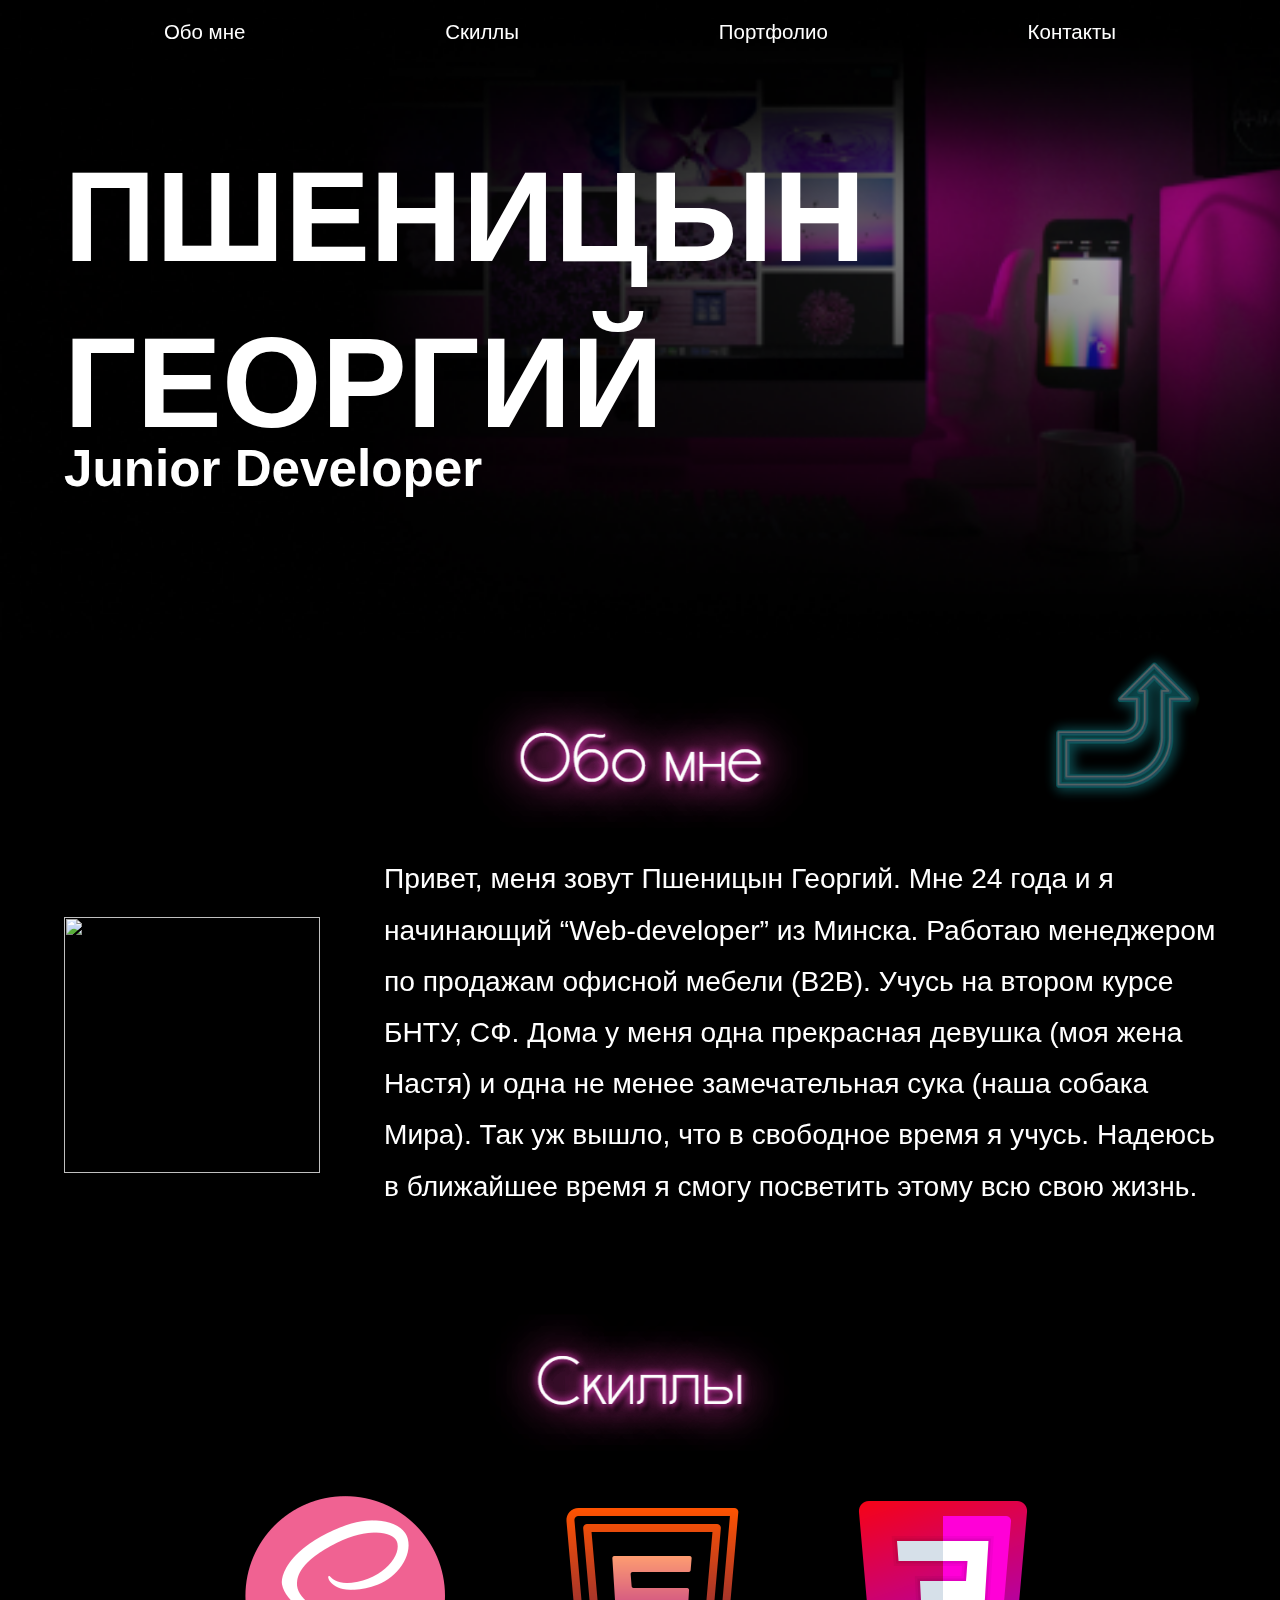
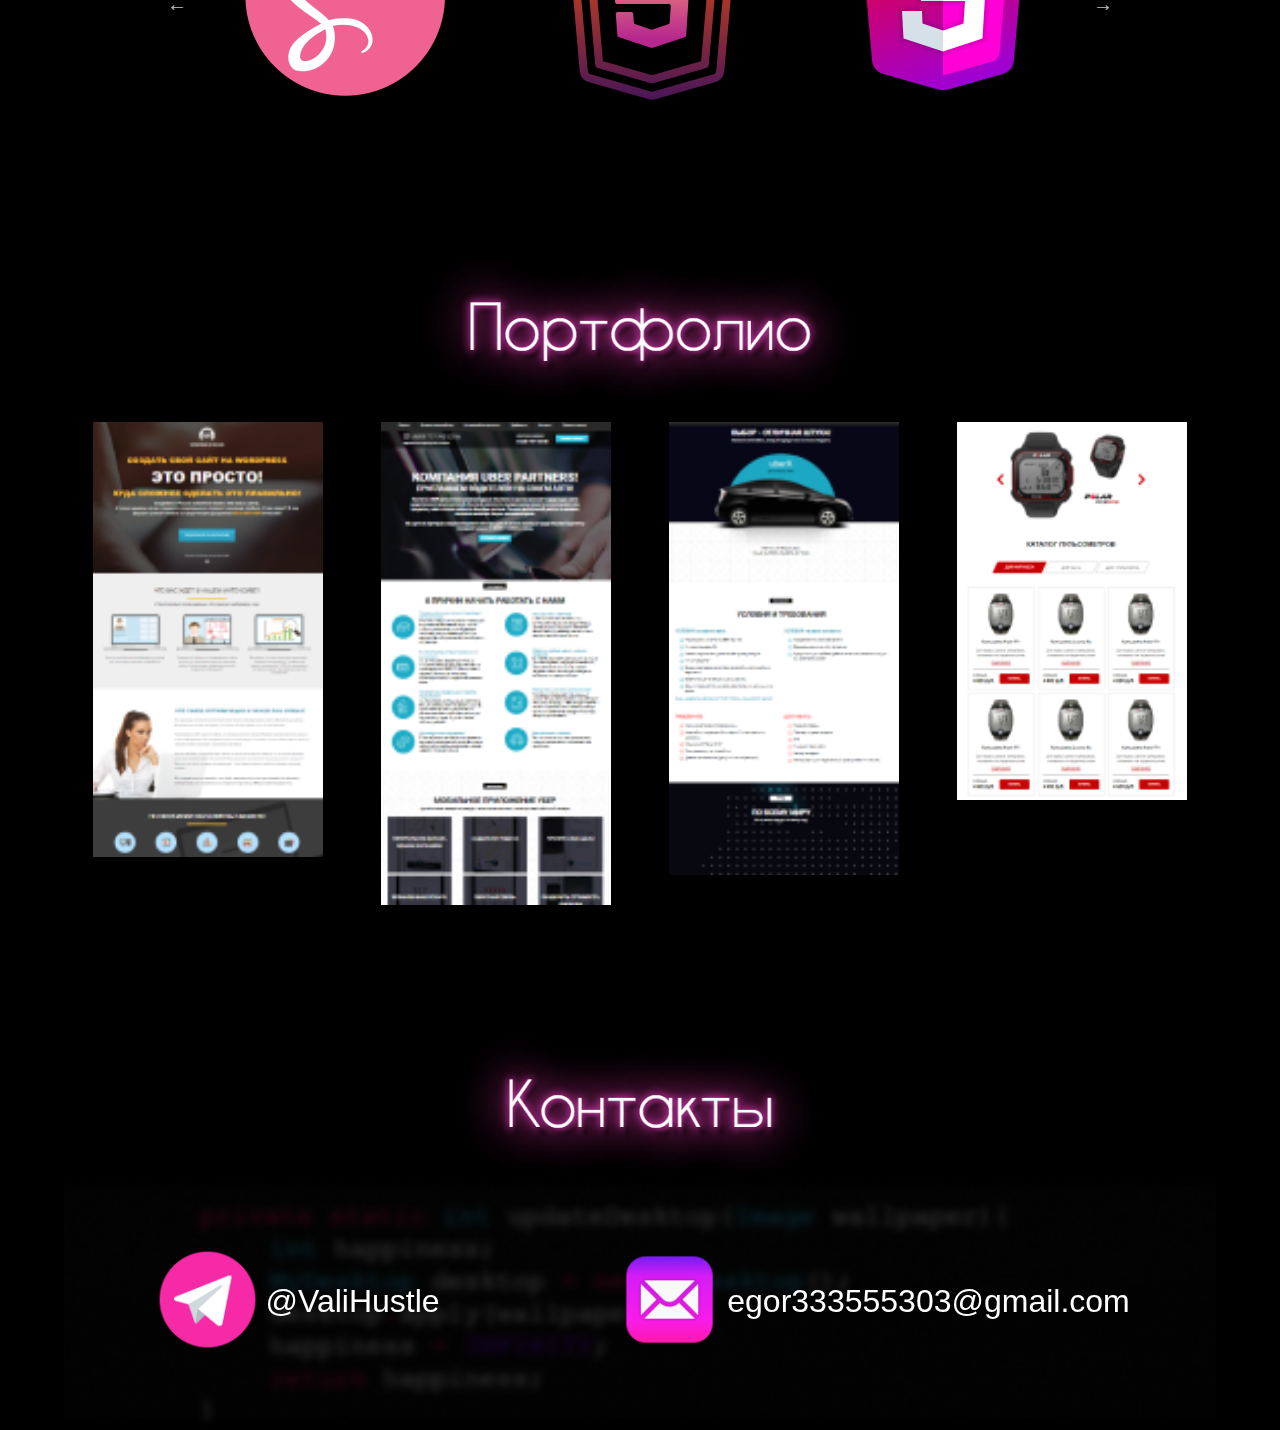
==== pr4/index.html @ 5b52b159 "Add files via upload" ====
<!DOCTYPE html>
<html lang="en">
<head>
    <meta charset="UTF-8">
    <meta http-equiv="X-UA-Compatible" content="IE=edge">
    <meta name="viewport" content="width=device-width, initial-scale=1.0">
    <title>technical_task</title>
    <link rel="stylesheet" href="src/css/style.css">
    <link rel="stylesheet" type="text/css" href="src/css/slick.css"/>
    <link rel="stylesheet" type="text/css" href="src/css/slick-theme.css"/>
</head>
<body>
    <div class="container">
        <a href="#up"><img src="src/img/icon/up.png" alt="up" class="up" title="Наверх"></a>
    </div>
    <header class="start">
        <div class="container">
            <nav class="start__navigat" id="up">
                <ul class="start__menu">
                    <li class="start__list"><a href="#about">Обо мне</a></li>
                    <li class="start__list"><a href="#skills">Скиллы</a></li>
                    <li class="start__list"><a href="#portf">Портфолио</a></li>
                    <li class="start__list"><a href="#cont">Контакты</a></li>
                </ul>
                <div class="burger">
                    <input id="menu__toggle" type="checkbox" />
                    <label class="menu__btn" for="menu__toggle">
                    <span></span>
                    </label>
                    <ul class="menu__box">
                        <li><a class="menu__list" href="#abut">Обо мне</a></li>
                        <li><a class="menu__list" href="#skills">Скиллы</a></li>
                        <li><a class="menu__list" href="#portf">Порфолио</a></li>
                        <li><a class="menu__list" href="#cont">Контакты</a></li>
                    </ul>
                  </div>
            </nav>
            <h1 class="name">пшеницын<br>георгий</h1>
            <h2 class="subname">Junior Developer</h2>
        </div>
    </header>
    <section class="about">
        <div class="container">
            <img src="src/img/Aboutme.gif" alt="about" class="img_about" id="about">
            <div class="about_wrapper">
                <img src="src/img/image/me.png" class="me_img">
                <div class="aboute_txt">Привет, меня зовут Пшеницын Георгий. Мне 24 года 
                    и я начинающий “Web-developer” из Минска.  Работаю менеджером 
                    по продажам офисной мебели (В2В). Учусь на втором курсе БНТУ, СФ. Дома у меня одна прекрасная 
                    девушка (моя жена Настя) и одна не менее замечательная сука 
                    (наша собака Мира). Так уж вышло, что в свободное время я учусь. 
                    Надеюсь в ближайшее время я смогу посветить этому всю свою жизнь.
                </div>
            </div>
        </div>
    </section>
    <section class="carousel">
        <div class="container">
            <img src="src/img/Skills.gif" alt="skills" class="img_skills" id="skills">
            <div class="carousel__inner">
                <div><img src="src/img/icon/html5.png" alt="html" class="img_slide"></div>
                <div><img src="src/img/icon/css3.png" alt="css" class="img_slide"></div>
                <div><img src="src/img/icon/Bootstrap.png" alt="bts" class="img_slide"></div>
                <div><img src="src/img/icon/github.png" alt="gh" class="img_slide"></div>
                <div><img src="src/img/icon/gulp.png" alt="glp" class="img_slide"></div>
                <div><img src="src/img/icon/sass.png" alt="sass" class="img_slide"></div>
            </div>
        </div>
    </section>
    <section class="portf">
        <div class="container">
            <img src="src/img/Jobs.gif" alt="jobs" class="jobs_sect" id="portf">
            <div class="jobs">
                <a href="https://valihustle.github.io/pr1/"><img src="src/img/image/jobs_1.png" alt="1" class="job_img"></a>
                <a href="https://valihustle.github.io/pr2/"><img src="src/img/image/jobs_2.png" alt="2" class="job_img"></a>
                <a href="https://valihustle.github.io/pr2/"><img src="src/img/image/jobs_3.png" alt="3" class="job_img"></a>
                <a href="https://valihustle.github.io/pr3/"><img src="src/img/image/jobs_4.png" title="В разработке" alt="4" class="job_img"></a>
            </div>
        </div>
    </section>
    <footer class="contact">
        <div class="container">
            <img src="src/img/contacts.gif" alt="contact" class="contact_img" id="cont">
            <div class="wrapper">
                <div class="telegram">
                    <a href="https://t.me/ValiHustle" class="link"><img src="src/img/icon/cont_telegram.png" alt="teleg" class="teleg_img"></a>
                    <div class="telet_txt"><a href="https://t.me/ValiHustle" class="link">@ValiHustle</a></div>
                </div>
                <div class="mail">
                    <a href="mailto:egor333555303@gmail.com" class="link"><img src="src/img/icon/cont_mail.png" alt="mail" class="mail_img"></a>
                    <div class="mail_txt"><a href="mailto:egor333555303@gmail.com" class="link">egor333555303@gmail.com</a></div>
                </div>
            </div>
        </div>
    </footer>
<script type="text/javascript" src="//code.jquery.com/jquery-1.11.0.min.js"></script>
<script type="text/javascript" src="//code.jquery.com/jquery-migrate-1.2.1.min.js"></script>
<script type="text/javascript" src="src/js/slick.min.js"></script>
<script src="src/js/script.js"></script>
</body>
</html>
---- pr4/src/css/style.css ----
* {
    box-sizing: border-box;
    margin: 0;
    padding: 0;
    font-family:'Trebuchet MS', 'Lucida Sans Unicode', 'Lucida Grande', 'Lucida Sans', Arial, sans-serif;
}

.up {
    width: 15%;
    position: fixed;
    z-index: 1;
    top: 70%;
    left: 80%;
    opacity: 0.4;
}

:root {
   --main-color-txt: #FFFFFF;
}

body {
    z-index: -1;
    background-color: black;
}

.container {
    width: 90%;
    margin: 0 auto;
}

.start {
    padding: 20px 0 80px 0;
    min-height: 50vw;
    background: url(../img/bg/header.jpg) center center/cover no-repeat;
}

.start__menu {
    font-weight: 400;
    font-size: 1.6vw;
    color: var(--main-color-txt);
    list-style-type: none;
    display: flex;
    justify-content: space-around;
}

.burger {
    display: none;
}

li {
    cursor: pointer;
}

.name {
    color: var(--main-color-txt);
    font-size: 10vw;
    line-height: 130%;
    margin-top: 7vw;
    text-transform: uppercase;
}

.subname {
    color: var(--main-color-txt);
    font-size: 4vw;
    line-height: 10%;
}

.about {
    margin-top: 4vw;
    padding-bottom: 3vw;
}

.about_wrapper {
    display: flex;
}

.me_img {
    width: 20vw;
    height: 20vw;
    margin-right: 5vw;
    margin-top: 5vw;
}

.img_about {
    display: block;
    margin: 0 auto;
    margin-bottom: 2vw;
    max-width: 40vw;
}

.aboute_txt {
    color: var(--main-color-txt);
    font-weight: 400;
    font-size: 2.2vw;
    line-height: 4vw;
    width: 80vw;
    margin: 0 auto;
    margin-bottom: 5vw;
}

.carousel {
    margin-bottom: 10vw;
}

.img_skills {
    display: block;
    margin: 0 auto;
    margin-bottom: 2vw;
    max-width: 40vw;
}

.carousel__inner {
    width: 70vw;
    margin: 0 auto;
    z-index: -1;
}

.img_slide {
    max-width: 20vw;
    margin-left: 2.6vw;
}

.portf {
    margin-bottom: 10vw;
}

.block {
    display: flex;
    flex-direction: column;
    width: 15%;
    justify-content: center;
}

.jobs {
    display: flex;
    justify-content: space-around;
}

.jobs_sect {
    display: block;
    margin: 0 auto;
    margin-bottom: 2vw;
    max-width: 40vw;
}

a {
    width: 20%;
    text-decoration: none;
    color: var(--main-color-txt);
}

.link {
    width: 100%;
}

.job_img {
    width: 100%;
}

.block_img {
    width: 100%;
    padding: 15px 0;
}

.job_img:hover {
    box-shadow: 1vw 1vw 3vw rgb(167, 0, 153);
}

.contact_img {
    display: block;
    margin: 0 auto;
    max-width: 40vw;
}

.wrapper {
    background: url(../img/bg/footer.jpg) center center/cover no-repeat;
    display: flex;
    justify-content: space-around;
    min-height: 20vw;
}

.mail, .telegram {
    display: flex;
    align-items: center;
    justify-content: center;
}

.mail_img, .teleg_img {
    width: 9vw;
}

.mail_txt, .telet_txt {
    color: var(--main-color-txt);
    font-size: 2.5vw;
}

@media (max-width: 767px) {
    .img_slide {
        margin-left: 2.6vw;
    }
    
    .carousel__inner {
        width: 53vw;
    }

    .up {
        top: 80%;
    }
}

@media (max-width: 475px) {
    .carousel__inner {
        width: 25vw;
    }

    .up {
        top: 85%;
    }

    .jobs {
        flex-wrap: wrap;
    }
    
    a {
        width: 40%;
        margin-bottom: 5vw;
    }

    .start__menu {
        display: none;
    }

    .burger {
        display: block;
    }

    #menu__toggle {
        opacity: 0;
      }
      
    #menu__toggle:checked ~ .menu__btn > span {
        transform: rotate(45deg);
    }

    #menu__toggle:checked ~ .menu__btn > span::before {
        top: 0;
        transform: rotate(0);
    }

    #menu__toggle:checked ~ .menu__btn > span::after {
        top: 0;
        transform: rotate(90deg);
    }

    #menu__toggle:checked ~ .menu__box {
        visibility: visible;
        left: 0;
    }
      
    .menu__btn {
        display: flex;
        align-items: center;
        position: fixed;
        top: 20px;
        left: 20px;
        width: 26px;
        height: 26px;
        cursor: pointer;
        z-index: 1;
    }
      
    .menu__btn > span,
    .menu__btn > span::before,
    .menu__btn > span::after {
        display: block;
        position: absolute;  
        width: 100%;
        height: 2px;
        background-color: white;
        transition-duration: .25s;
    }

    .menu__btn > span::before {
        content: '';
        top: -8px;
    }

    .menu__btn > span::after {
        content: '';
        top: 8px;
    }
      
    .menu__box {
        display: block;
        position: fixed;
        visibility: hidden;
        top: 0;
        left: -100%;  
        width: 60%;
        height: 100%;
        margin: 0;
        padding: 25vw 0;
        list-style: none;
        background-color: black;
        box-shadow: 1px 0px 6px rgba(0, 0, 0, .2);
        transition-duration: .25s;
        opacity: 0.9;
    }
      
    .menu__list {
        display: block;
        width: 100%;
        padding: 3vw 6vw;
        color: white;
        font-size: 4vw;
        font-weight: 600;
        text-decoration: none;
        transition-duration: .25s;
    }

    .menu__list:hover {
        background-color: black;
    }
}
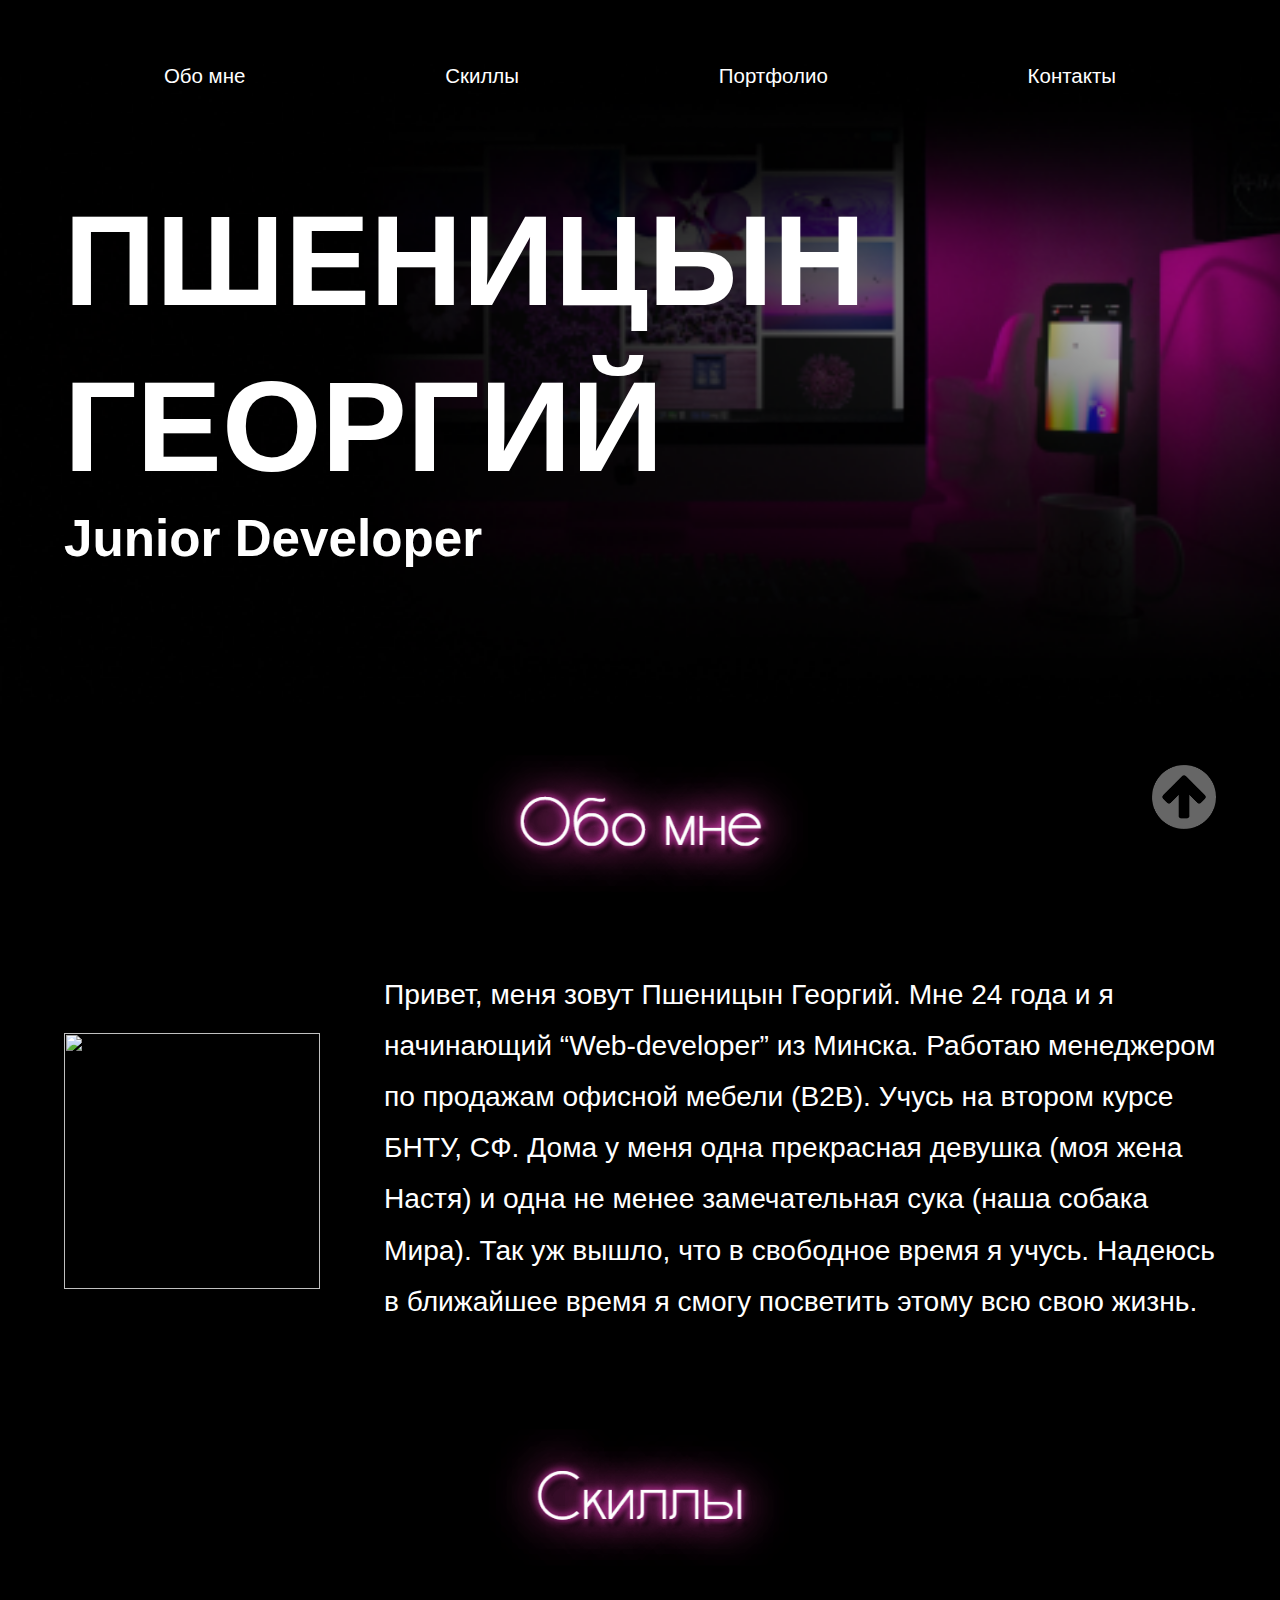
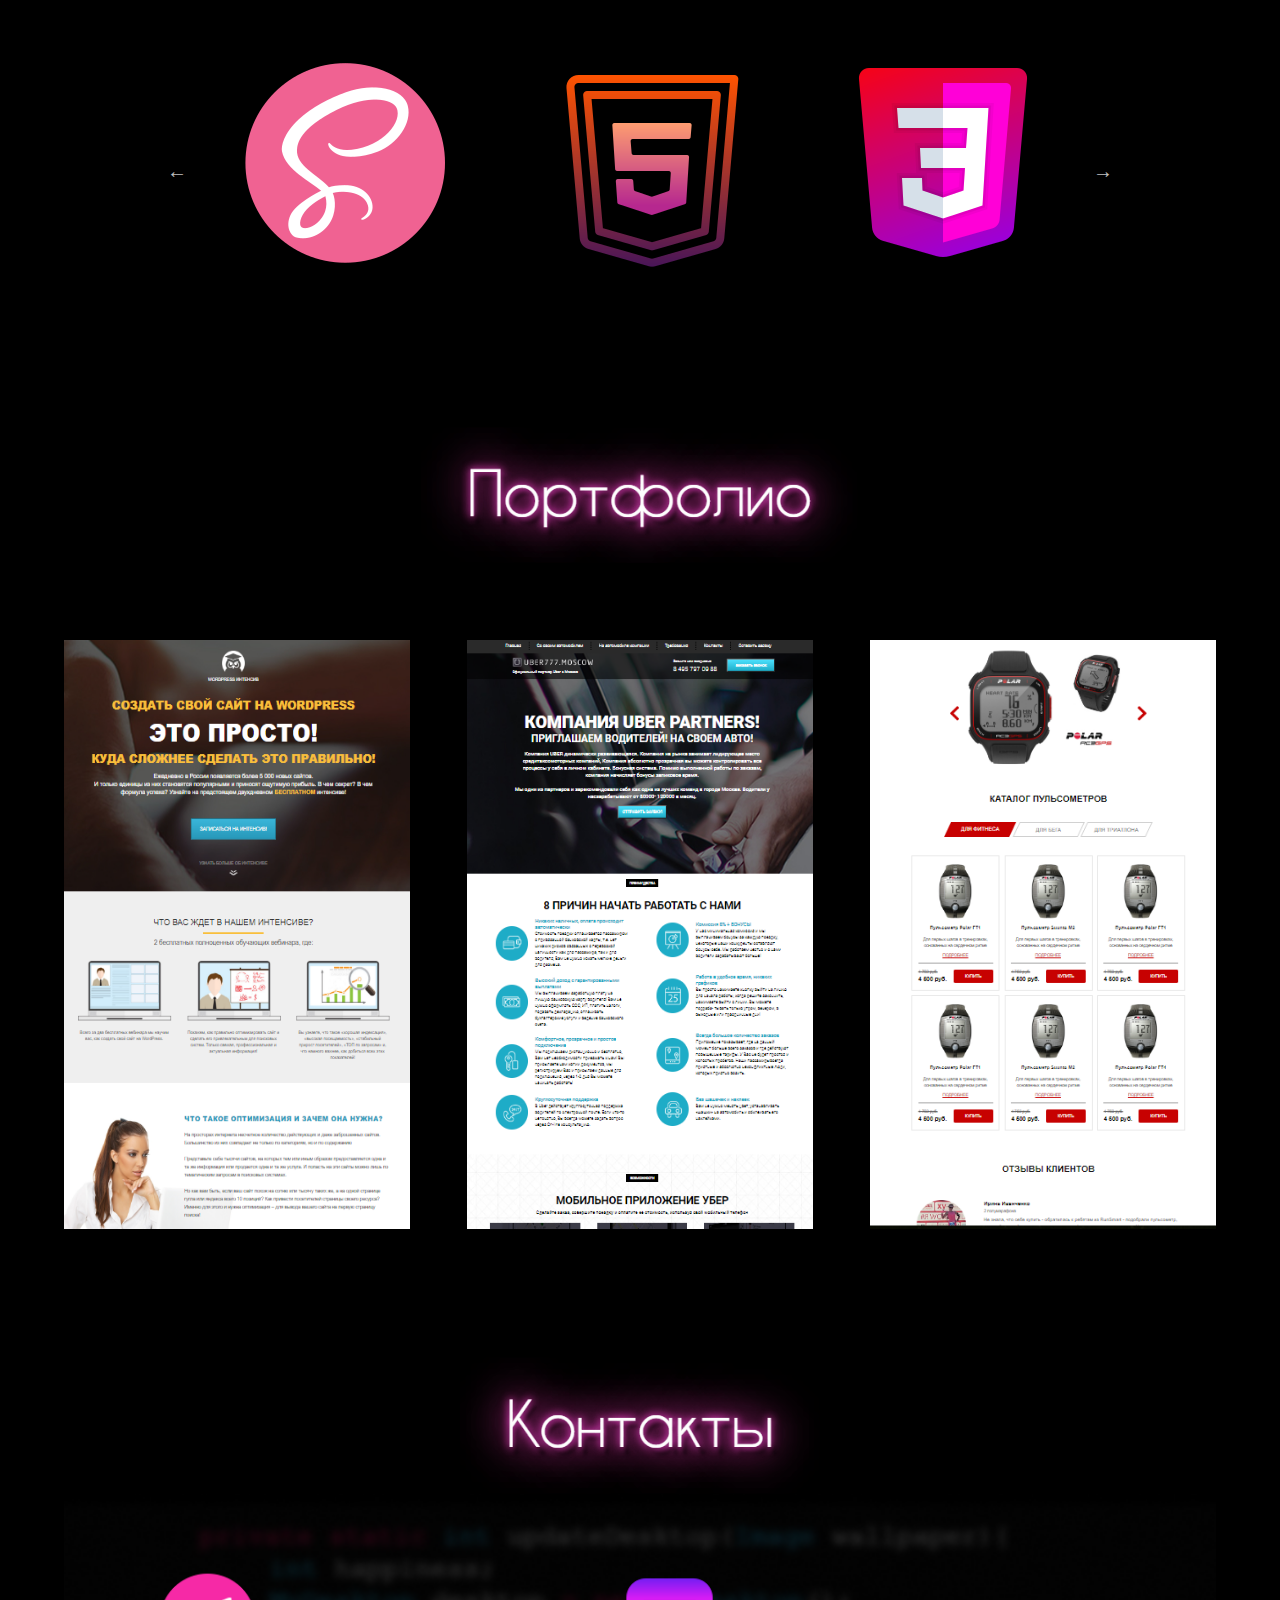
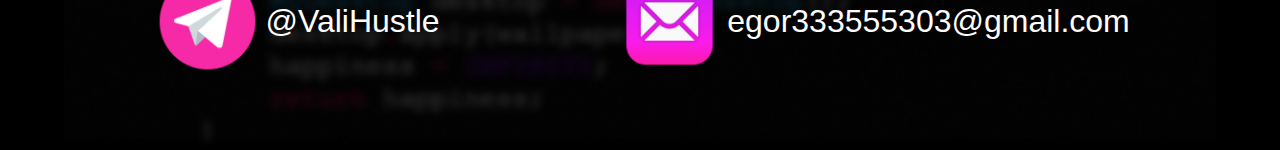
==== commit 9261a92a: "Add files via upload" ====
--- a/pr4/index.html
+++ b/pr4/index.html
@@ -4,10 +4,11 @@
     <meta charset="UTF-8">
     <meta http-equiv="X-UA-Compatible" content="IE=edge">
     <meta name="viewport" content="width=device-width, initial-scale=1.0">
-    <title>technical_task</title>
+    <title>Georgy Pshanitsyn</title>
     <link rel="stylesheet" href="src/css/style.css">
     <link rel="stylesheet" type="text/css" href="src/css/slick.css"/>
     <link rel="stylesheet" type="text/css" href="src/css/slick-theme.css"/>
+    <link rel="icon" type="image/png" href="src/img/icon/fav.png"/>
 </head>
 <body>
     <div class="container">
@@ -15,7 +16,7 @@
     </div>
     <header class="start">
         <div class="container">
-            <nav class="start__navigat" id="up">
+            <nav class="nav" id="up">
                 <ul class="start__menu">
                     <li class="start__list"><a href="#about">Обо мне</a></li>
                     <li class="start__list"><a href="#skills">Скиллы</a></li>
@@ -71,10 +72,9 @@
         <div class="container">
             <img src="src/img/Jobs.gif" alt="jobs" class="jobs_sect" id="portf">
             <div class="jobs">
-                <a href="https://valihustle.github.io/pr1/"><img src="src/img/image/jobs_1.png" alt="1" class="job_img"></a>
-                <a href="https://valihustle.github.io/pr2/"><img src="src/img/image/jobs_2.png" alt="2" class="job_img"></a>
-                <a href="https://valihustle.github.io/pr2/"><img src="src/img/image/jobs_3.png" alt="3" class="job_img"></a>
-                <a href="https://valihustle.github.io/pr3/"><img src="src/img/image/jobs_4.png" title="В разработке" alt="4" class="job_img"></a>
+                <a href="https://valihustle.github.io/pr1/" class="jbcl"><img src="src/img/image/jobs_1.png" alt="1" class="job_img"></a>
+                <a href="https://valihustle.github.io/pr2/" class="jbcl"><img src="src/img/image/jobs_2.png" alt="2" class="job_img"></a>
+                <a href="https://valihustle.github.io/pr3/" class="jbcl"><img src="src/img/image/jobs_4.png" title="В разработке" alt="4" class="job_img"></a>
             </div>
         </div>
     </section>
--- a/pr4/src/css/style.css
+++ b/pr4/src/css/style.css
@@ -6,11 +6,11 @@
 }
 
 .up {
-    width: 15%;
+    width: 5%;
     position: fixed;
     z-index: 1;
-    top: 70%;
-    left: 80%;
+    top: 85%;
+    left: 90%;
     opacity: 0.4;
 }
 
@@ -28,8 +28,11 @@
     margin: 0 auto;
 }
 
+.nav {
+    margin-top: 5vw;
+}
+
 .start {
-    padding: 20px 0 80px 0;
     min-height: 50vw;
     background: url(../img/bg/header.jpg) center center/cover no-repeat;
 }
@@ -57,6 +60,7 @@
     line-height: 130%;
     margin-top: 7vw;
     text-transform: uppercase;
+    margin-bottom: 2vw;
 }
 
 .subname {
@@ -84,7 +88,7 @@
 .img_about {
     display: block;
     margin: 0 auto;
-    margin-bottom: 2vw;
+    margin-bottom: 6vw;
     max-width: 40vw;
 }
 
@@ -105,14 +109,14 @@
 .img_skills {
     display: block;
     margin: 0 auto;
-    margin-bottom: 2vw;
+    margin-bottom: 6vw;
     max-width: 40vw;
 }
 
 .carousel__inner {
     width: 70vw;
     margin: 0 auto;
-    z-index: -1;
+    z-index: 0;
 }
 
 .img_slide {
@@ -120,10 +124,6 @@
     margin-left: 2.6vw;
 }
 
-.portf {
-    margin-bottom: 10vw;
-}
-
 .block {
     display: flex;
     flex-direction: column;
@@ -133,20 +133,22 @@
 
 .jobs {
     display: flex;
-    justify-content: space-around;
+    justify-content: space-between;
+    margin-bottom: 10vw;
 }
 
 .jobs_sect {
     display: block;
     margin: 0 auto;
-    margin-bottom: 2vw;
+    margin-bottom: 6vw;
     max-width: 40vw;
 }
 
 a {
-    width: 20%;
     text-decoration: none;
     color: var(--main-color-txt);
+    display: flex;
+    justify-content: center;
 }
 
 .link {
@@ -154,7 +156,8 @@
 }
 
 .job_img {
-    width: 100%;
+    width: 27vw;
+    height: 100%;
 }
 
 .block_img {
@@ -204,7 +207,8 @@
     }
 
     .up {
-        top: 80%;
+        width: 10%;
+        left: 85%;
     }
 }
 
@@ -213,17 +217,32 @@
         width: 25vw;
     }
 
-    .up {
-        top: 85%;
-    }
-
     .jobs {
         flex-wrap: wrap;
+        justify-content: center;
+    }
+    
+    .job_img {
+        width: 50vw;
+    }
+
+    .jbcl {
+        margin: 5vw;
+    }
+
+    .up {
+        width: 12%;
+        top: 85%;
+        left: 80%;
     }
     
     a {
         width: 40%;
         margin-bottom: 5vw;
+    }
+
+    .link {
+        margin-bottom: 0;
     }
 
     .start__menu {
@@ -266,7 +285,7 @@
         width: 26px;
         height: 26px;
         cursor: pointer;
-        z-index: 1;
+        z-index: 2;
     }
       
     .menu__btn > span,
@@ -305,6 +324,7 @@
         box-shadow: 1px 0px 6px rgba(0, 0, 0, .2);
         transition-duration: .25s;
         opacity: 0.9;
+        z-index: 1;
     }
       
     .menu__list {
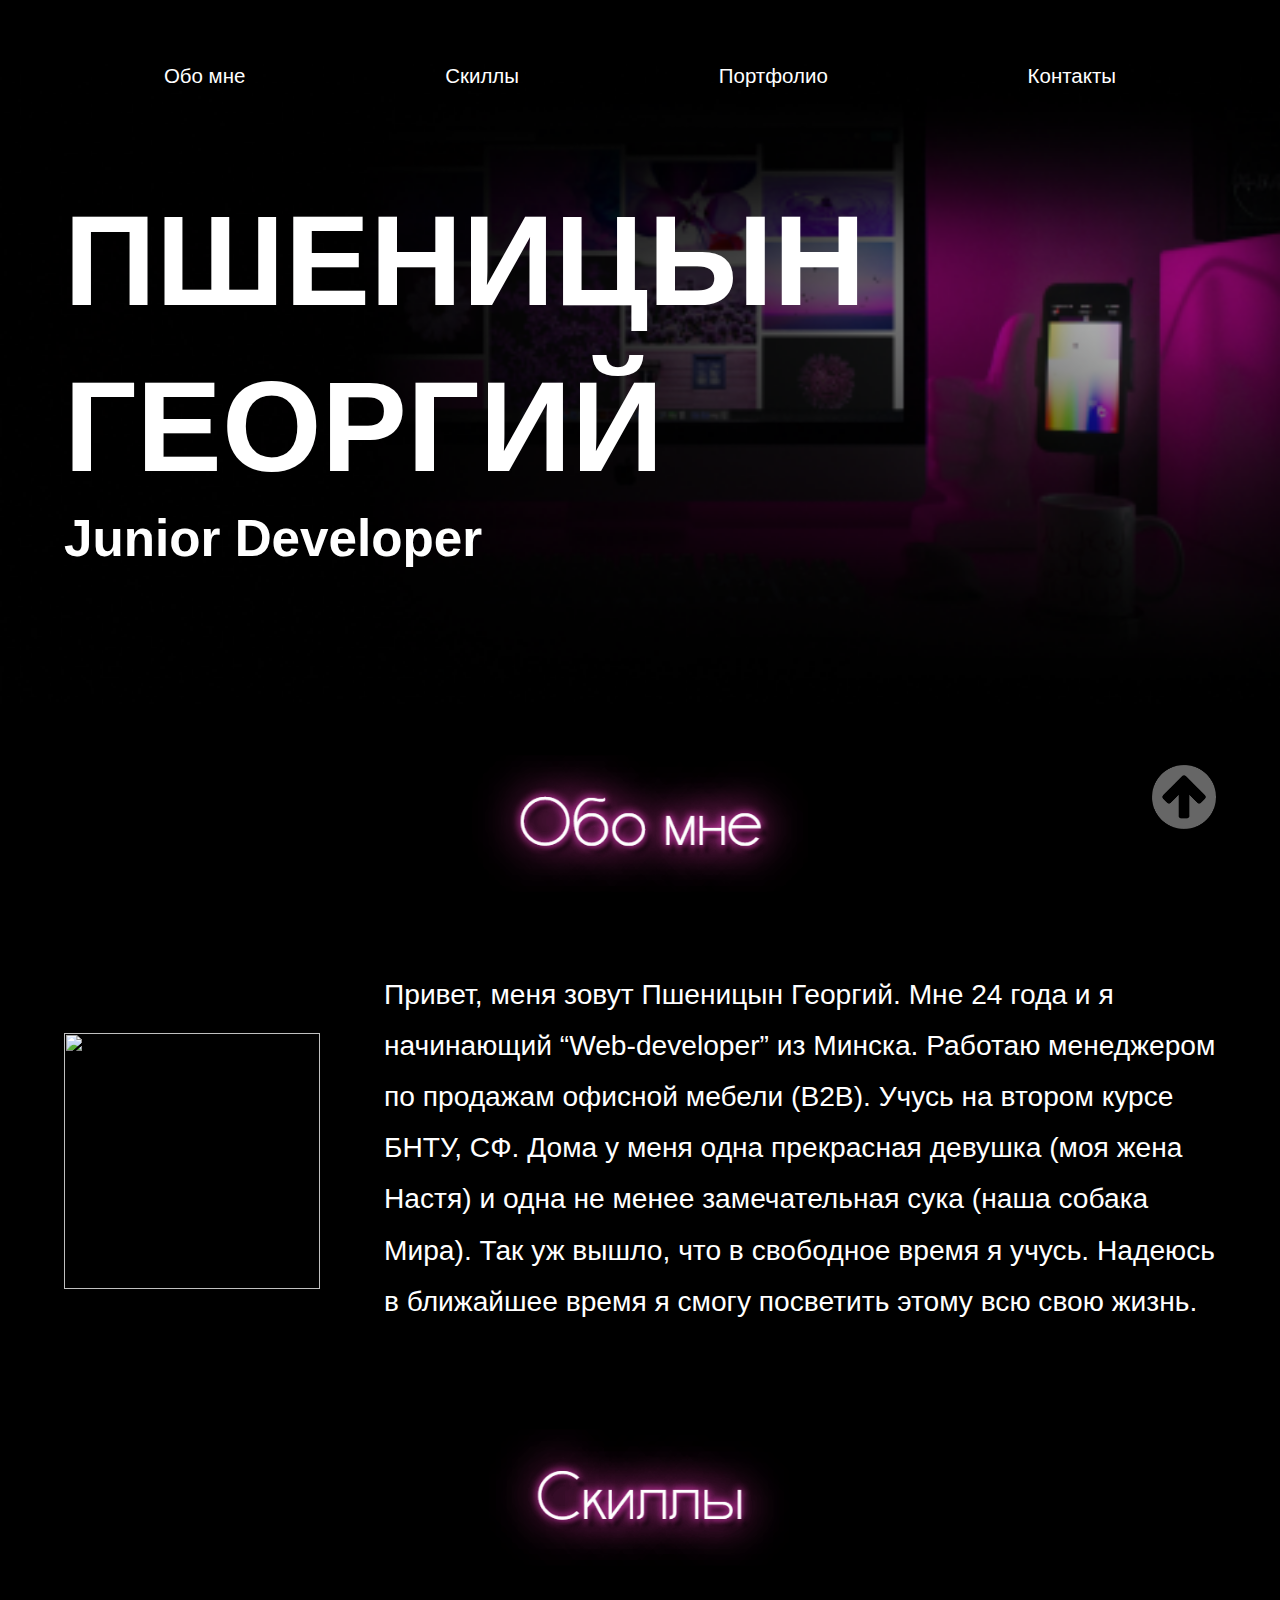
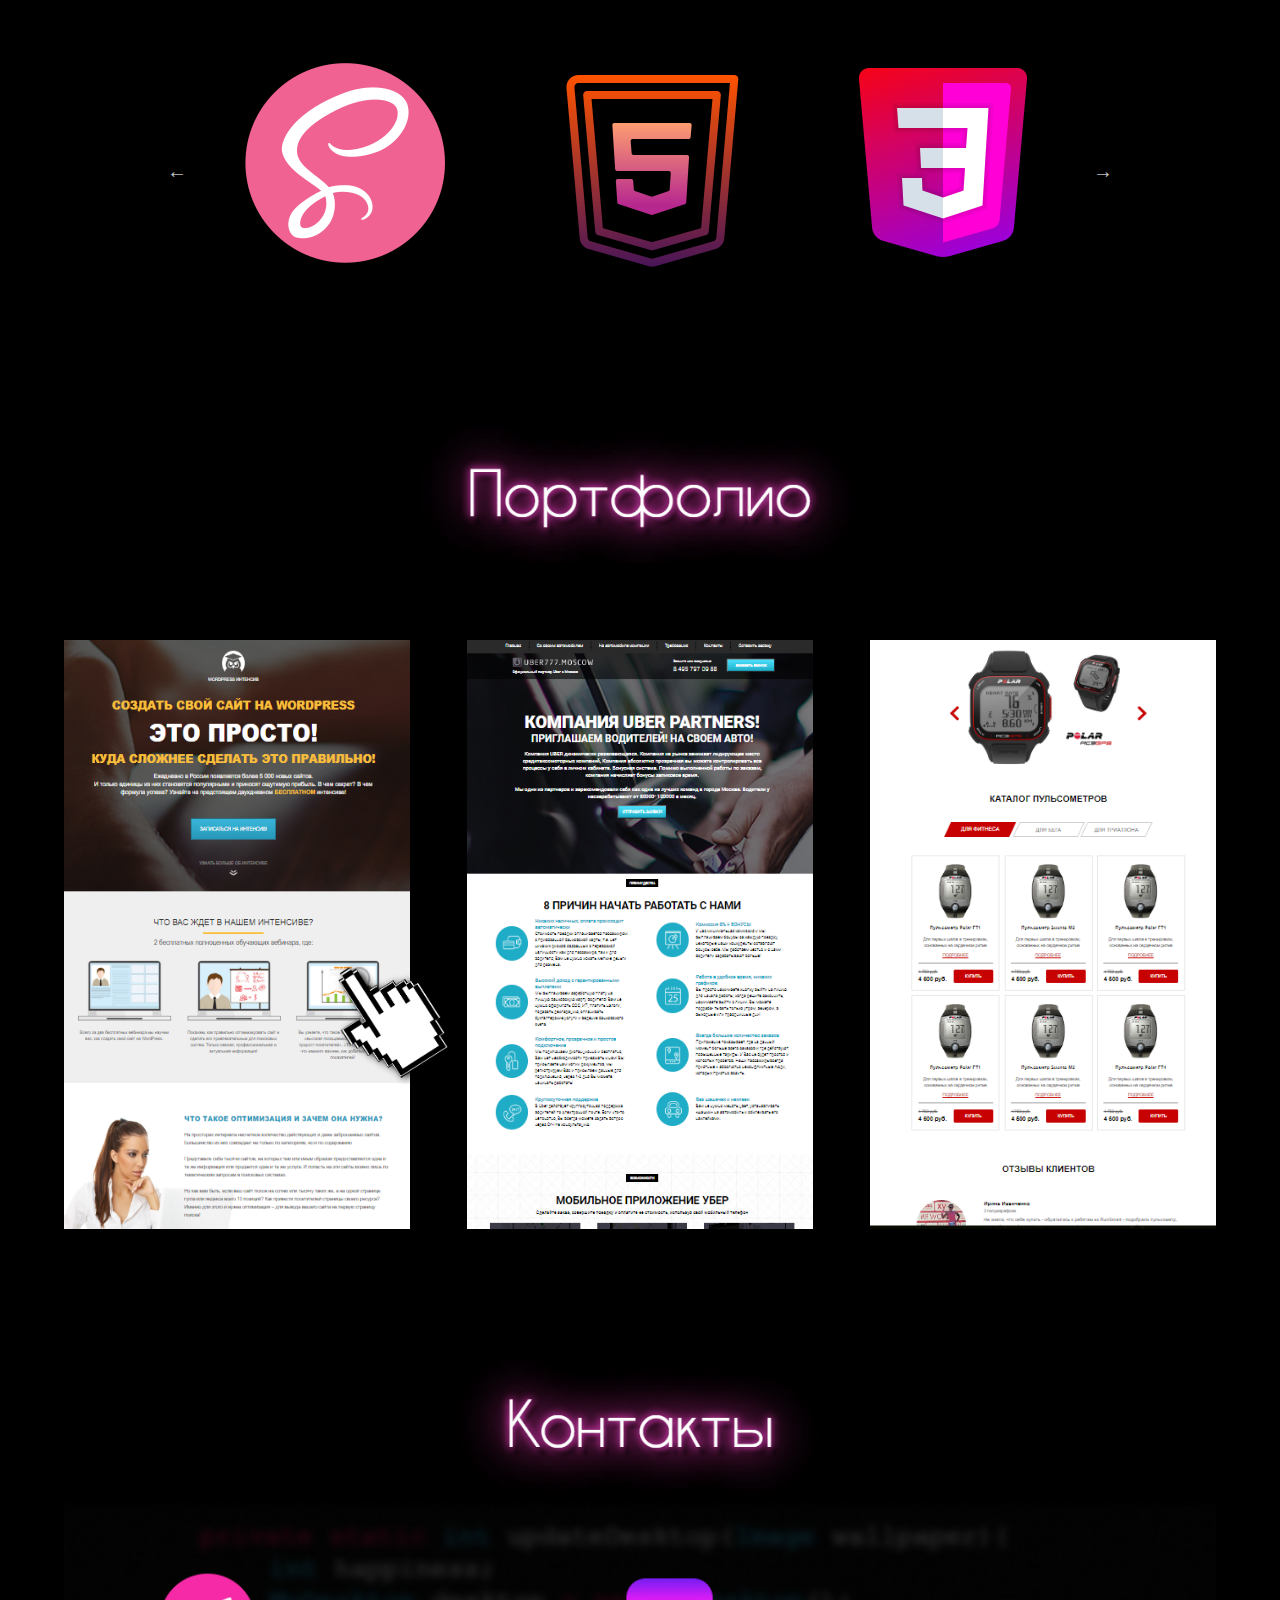
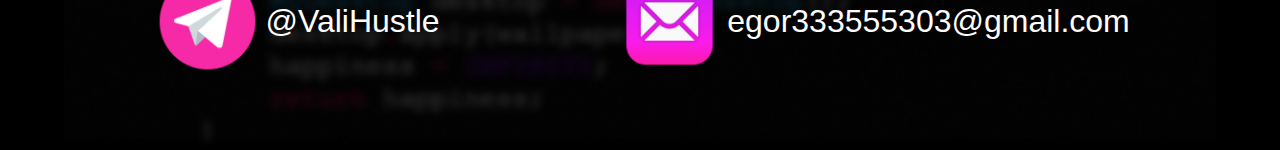
==== commit 52d0c41c: "Add files via upload" ====
--- a/pr4/index.html
+++ b/pr4/index.html
@@ -72,9 +72,9 @@
         <div class="container">
             <img src="src/img/Jobs.gif" alt="jobs" class="jobs_sect" id="portf">
             <div class="jobs">
-                <a href="https://valihustle.github.io/pr1/" class="jbcl"><img src="src/img/image/jobs_1.png" alt="1" class="job_img"></a>
-                <a href="https://valihustle.github.io/pr2/" class="jbcl"><img src="src/img/image/jobs_2.png" alt="2" class="job_img"></a>
-                <a href="https://valihustle.github.io/pr3/" class="jbcl"><img src="src/img/image/jobs_4.png" title="В разработке" alt="4" class="job_img"></a>
+                <a href="https://valihustle.github.io/pr1/" class="jbcl, jbcl1"><img src="src/img/image/jobs_1.png" alt="1" class="job_img"><img src="src/img/icon/coursore.png" alt="coursore" class="coursore"></a>
+                <a href="https://valihustle.github.io/pr2/" class="jbcl, jbcl2"><img src="src/img/image/jobs_2.png" alt="2" class="job_img"></a>
+                <a href="https://valihustle.github.io/pr3/" class="jbcl, jbcl3"><img src="src/img/image/jobs_4.png" alt="4" class="job_img"></a>
             </div>
         </div>
     </section>
--- a/pr4/src/css/style.css
+++ b/pr4/src/css/style.css
@@ -155,9 +155,19 @@
     width: 100%;
 }
 
+.coursore {
+    position: absolute;
+    width: 10vw;
+    height: 10vw;
+    z-index: 2;
+    left: 26vw;
+    top: 200vw;
+}
+
 .job_img {
     width: 27vw;
-    height: 100%;
+    height: 100%;  
+    z-index: 0;  
 }
 
 .block_img {
@@ -213,6 +223,23 @@
 }
 
 @media (max-width: 475px) {
+    .coursore {
+        position: absolute;
+        width: 15vw;
+        height: 15vw;
+        z-index: 2;
+        left: 69vw;
+        top: 228vw;
+    }
+
+    .aboute_txt {
+        font-size: 3.2vw;
+    }
+
+    .mail_txt, .telet_txt {
+        font-size: 3.2vw;
+    }
+    
     .carousel__inner {
         width: 25vw;
     }
@@ -224,10 +251,6 @@
     
     .job_img {
         width: 50vw;
-    }
-
-    .jbcl {
-        margin: 5vw;
     }
 
     .up {
@@ -235,10 +258,15 @@
         top: 85%;
         left: 80%;
     }
-    
+
     a {
         width: 40%;
         margin-bottom: 5vw;
+    }
+    
+    .jobs > a {
+        width: 40%;
+        margin: 5vw;
     }
 
     .link {
